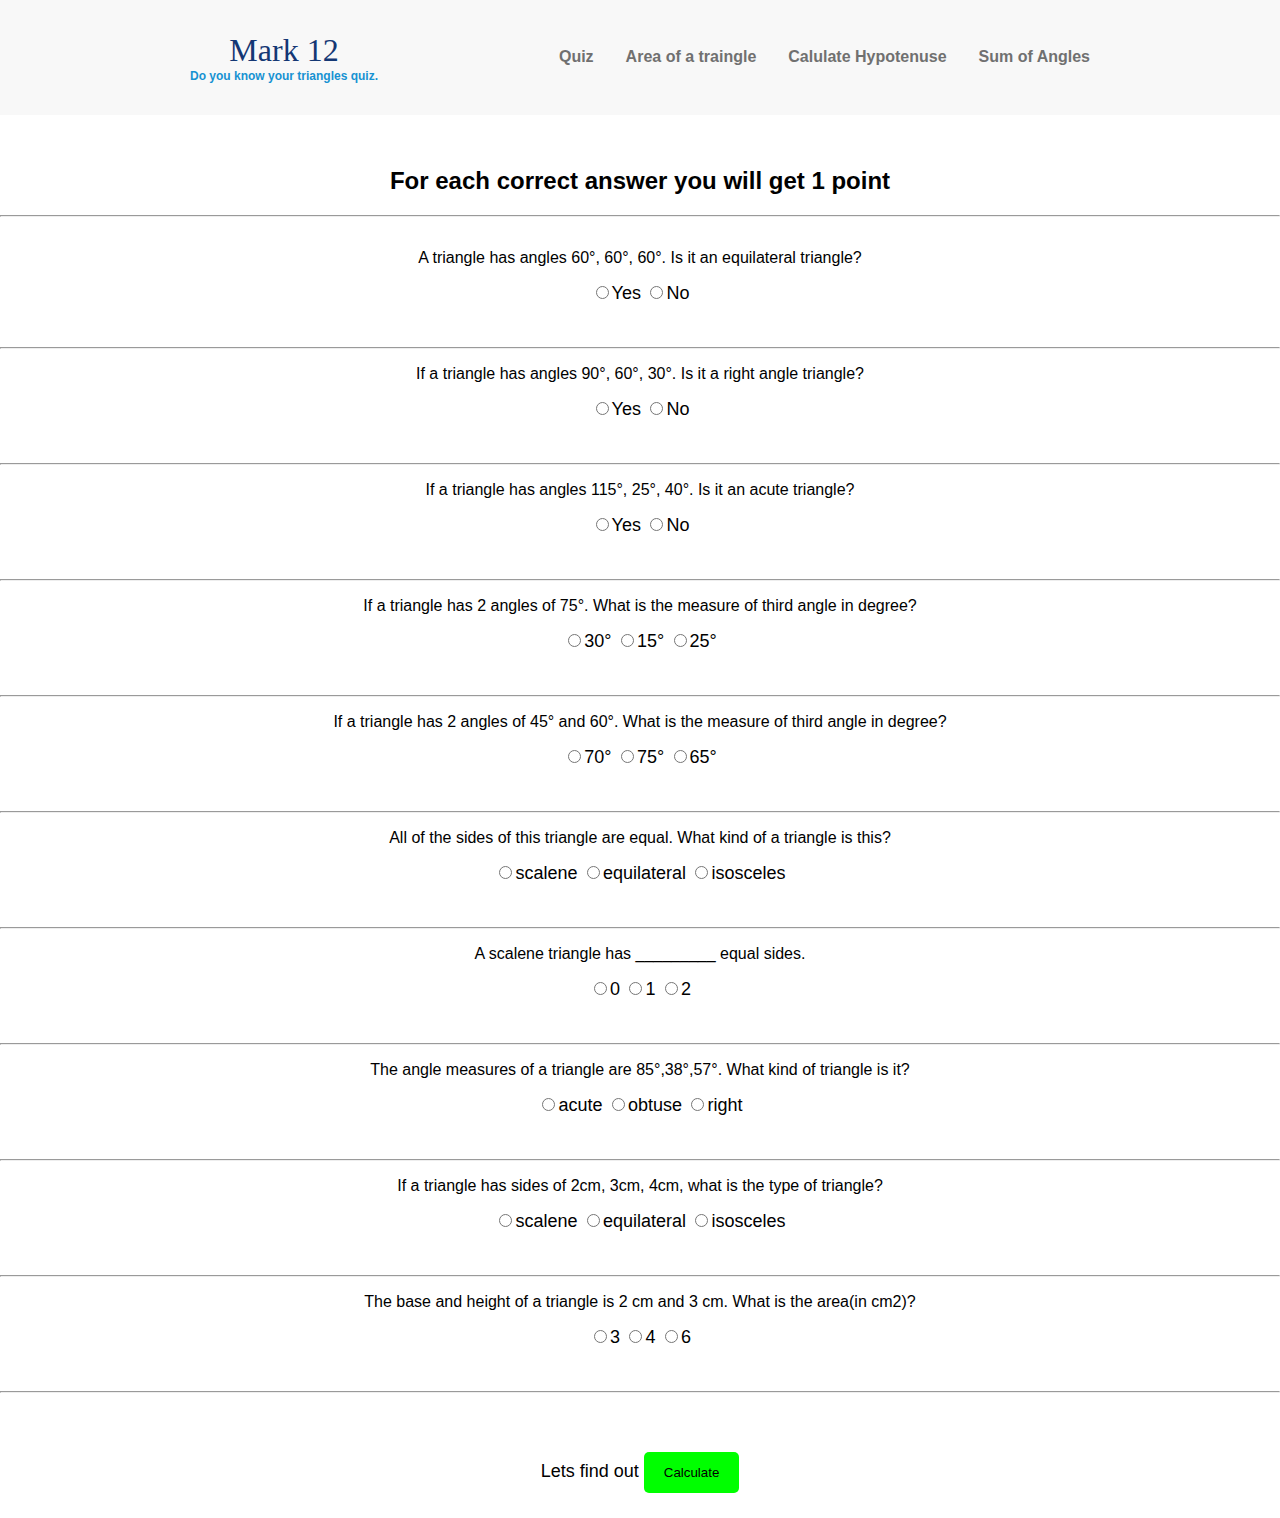
==== index.html @ b1861837 "Add files via upload" ====
<!DOCTYPE html>
<html lang="en">
<head>
    <meta charset="UTF-8">
    <meta http-equiv="X-UA-Compatible" content="IE=edge">
    <meta name="viewport" content="width=device-width, initial-scale=1.0">
    <title>Mark 12</title>
    <link href="css/style.css" rel="stylesheet">
</head>
<body>
    <!-- Header for the NavBar -->
    <header>
        <div class="container container-nav">
            <div class="site-title">
                <h1>Mark 12</h1>
                <p class="subtitle">Do you know your triangles quiz.</p>
            </div>
            <nav>
                <ul>
                    <li><a href="/index.html">Quiz</a></li>
                    <li><a href="/area.html">Area of a traingle</a></li>
                    <li><a href="/hypotenuse.html">Calulate Hypotenuse</a></li>
                    <li><a href="/angles.html">Sum of Angles</a></li>


                </ul>
            </nav>
        </div> <!-- / .container -->

    </header>
                      <!-- NavBar ends here -->
      
   

                      <h2 class="point">For each correct answer you will get 1 point</h2>
                
<hr>

<!-- For Quiz of Triangles Triangles -->

<form class="quiz">
    <div class="quiz-list">
        <p>
             A triangle has angles 60°, 60°, 60°. Is it an equilateral triangle?
        </p>
        <label class="inputt-quiz"><input class="input-quiz" type='radio' name="question1" value="Yes"/>Yes</label>
        <label class="inputt-quiz"> <input class="input-quiz" type='radio' name="question1" value="No"/>No</label>
        
    </div>
    <hr>
    <div class="quiz-list">
        <p>
            If a triangle has angles 90°, 60°, 30°. Is it a right angle triangle?
        </p>
        <label class="inputt-quiz"><input class="input-quiz" type='radio' name="question2" value="Yes"/>Yes</label>
        <label class="inputt-quiz"> <input class="input-quiz" type='radio'name="question2" value="No"/>No</label>
        
    </div>
    <hr>
    <div class="quiz-list">
        <p>
            If a triangle has angles 115°, 25°, 40°. Is it an acute triangle?
        </p>
        <label class="inputt-quiz"><input class="input-quiz" type='radio'name="question3" value="Yes"/>Yes</label>
        <label class="inputt-quiz"><input class="input-quiz" type='radio'name="question3" value="No"/>No</label>
    
    </div>
    <hr>
    <div class="quiz-list">
        <p>
            If a triangle has 2 angles of 75°. What is the measure of third angle in degree?
        </p>
        <label class="inputt-quiz"><input class="input-quiz" type='radio'name="question4" value="30°"/>30°</label>
        <label class="inputt-quiz"><input class="input-quiz" type='radio'name="question4" value="15°"/>15°</label>
        <label class="inputt-quiz"><input class="input-quiz" type='radio'name="question4" value="25°"/>25°</label>
    </div>
    <hr>
    <div class="quiz-list">
        <p>
            If a triangle has 2 angles of 45° and 60°. What is the measure of third angle in degree?
        </p>
        <label class="inputt-quiz"><input class="input-quiz" type='radio'name="question5" value="70°"/>70°</label>
        <label class="inputt-quiz"><input class="input-quiz" type='radio'name="question5" value="75°"/>75°</label>
        <label class="inputt-quiz"><input class="input-quiz" type='radio'name="question5" value="65°"/>65°</label>
    </div>
    <hr>
    <div class="quiz-list">
        <p>
            All of the sides of this triangle are equal. What kind of a triangle is this?
        </p>
        <label class="inputt-quiz"><input class="input-quiz" type='radio'name="question6" value="scalene"/>scalene</label>
        <label class="inputt-quiz"><input class="input-quiz" type='radio'name="question6" value="equilateral"/>equilateral</label>
        <label class="inputt-quiz"><input class="input-quiz" type='radio'name="question6" value="isosceles"/>isosceles</label>
    </div>
    <hr>
    <div class="quiz-list">
        <p>
            A scalene triangle has  _________ equal sides.
        </p>
        <label class="inputt-quiz"><input class="input-quiz" type='radio'name="question7" value="0"/>0</label>
        <label class="inputt-quiz"><input class="input-quiz" type='radio'name="question7" value="1"/>1</label>
        <label class="inputt-quiz"><input class="input-quiz" type='radio'name="question7" value="2"/>2</label>
    </div>
    <hr>
    <div class="quiz-list">
        <p>
            The angle measures of a triangle are 85°,38°,57°. What kind of triangle is it?
        </p>
        <label class="inputt-quiz"><input class="input-quiz" type='radio'name="question8" value="acute"/>acute</label>
        <label class="inputt-quiz"><input class="input-quiz" type='radio'name="question8" value="obtuse"/>obtuse</label>
        <label class="inputt-quiz"><input class="input-quiz" type='radio'name="question8" value="right"/>right</label>
    </div>
    <hr>
    <div class="quiz-list">
        <p>
            If a triangle has sides of 2cm, 3cm, 4cm, what is the type of triangle?
        </p>
        <label class="inputt-quiz"><input class="input-quiz" type='radio'name="question9" value="scalene"/>scalene</label>
        <label class="inputt-quiz"><input class="input-quiz" type='radio'name="question9" value="equilateral"/>equilateral</label>
        <label class="inputt-quiz"><input class="input-quiz" type='radio'name="question9" value="isosceles"/>isosceles</label>
    </div>
    <hr>
    <div class="quiz-list">
        <p>
            The base and height of a triangle is 2 cm and 3 cm. What is the area(in cm2)?
        </p>
        <label class="inputt-quiz"><input class="input-quiz" type='radio'name="question10" value="3"/>3</label>
        <label class="inputt-quiz"><input class="input-quiz" type='radio'name="question10" value="4"/>4</label>
        <label class="inputt-quiz"><input class="input-quiz" type='radio'name="question10" value="6"/>6</label>
    </div>
<hr>
</form>


<label for="Cash given">Lets find out
    <button>Calculate</button>
</label>
<h3 class="area-output"></h3>


    <script src="/triangle.js">
    </script>
</body>
</html>
---- css/style.css ----
/*  Fonts
-----
font-family: 'Lora', serif;
font-family: 'Ubuntu', sans-serif;
*/

body {
    margin: 0;
    font-family: 'Ubuntu', sans-serif;
}

/* =================
Typography
================= */

h1 {
    font-family: 'Lora', serif;
    font-weight: 400;
    color: #143774;
    font-size: 2rem;
    margin: 0;
}

.subtitle {
    font-weight: 700;
    color: #1792d2;
    font-size: .75rem;
    margin: 0;
}

/* =================
Layout
================= */

.container {
    width: 90%;
    max-width: 900px;
    margin: 0 auto;
}

.container-nav {
    display: flex;
    justify-content: space-between;
}

header {
    background: #f8f8f8;
    padding: 2em 0;
}

@media (max-width: 675px) {
    .container-nav {
        flex-direction: column;
    }
    
    header {
        text-align: center;
    }
}

/* navigation */

nav ul {
    list-style: none;
    padding: 0;
    display: flex;
    justify-content: center;
}

nav li {
    margin-left: 2em;
}

nav a {
    text-decoration: none;
    color: #707070;
    font-weight: 700;
    padding: .25em 0;
}

nav a:hover,
nav a:focus {
    color: #1792d2;
}

.current-page {
    border-bottom: 1px solid #707070;
}

.current-page:hover {
    color: #707070;
}

@media (max-width: 675px) {
    nav ul {
        flex-direction: column;
    }
    
    nav li {
        margin: .5em 0;
    }
}


/* ###########For Hypotenuse ######################### */

.container {
    width:80%;
    margin: 0 auto;

    
}
.container h1 {
    text-align: center;
    /*  */
}


label {
    display: block;
    font-size: 1.125rem;
    margin-bottom: .77rem;
    text-align: center;
    width: 50%;
    margin: 0 auto;
}

input {
    width: 100%;
    background: #EDEDED;
    border: 1px solid #C7C7C7;
    font-size: 1rem;
    padding: .75rem;
    margin-bottom: 2.5em;
    border-color: palevioletred;
}
input[type="text"]:focus {
    border: 3px solid black;
    
}

button {
    font-family: "Comfortaa", sans-serif;
    padding: 1em 1.5em;
    margin-top: 2em;
    border-radius: 5px;
    border: none;
    background: lime;
    color: black;
    cursor: pointer;
    transition: background 0.5s;
    
}

button:hover, button:focus {
    background: rgb(168, 0, 0);
}

 .container button {
    margin: 0 auto;
}


.question {
    margin: 2rem auto;
    background: rgb(241 241 241 / 38%);
    font-size:larger;
    padding: 1rem 0;
    border-radius: 0.7rem;
    box-shadow: 9.91px 9.91px 15px #eff2f4, -9.91px -9.91px 15px #fafafa;
  }
  
  .quiz {
    margin: 2rem auto;
    width: 100%;
    text-align: center;
    
  }

  .point {
      text-align: center;
      margin-top: 52px;
  }

  .area-output {
      text-align: center;
      font-weight: bolder;
      color: red;
      font-size: 25px;
  }


  .quiz-form{
    text-align: center;
    font-size: 1.2rem;
}

.input-quiz, .inputt-quiz {
    display: inline;
    float: center;
    width: auto;
  }
  
  @media screen and (max-width: 768px) {
    .input-quiz, .inputt-quiz {
        display: inline;
        float: center;
        width: auto;
      }
    }
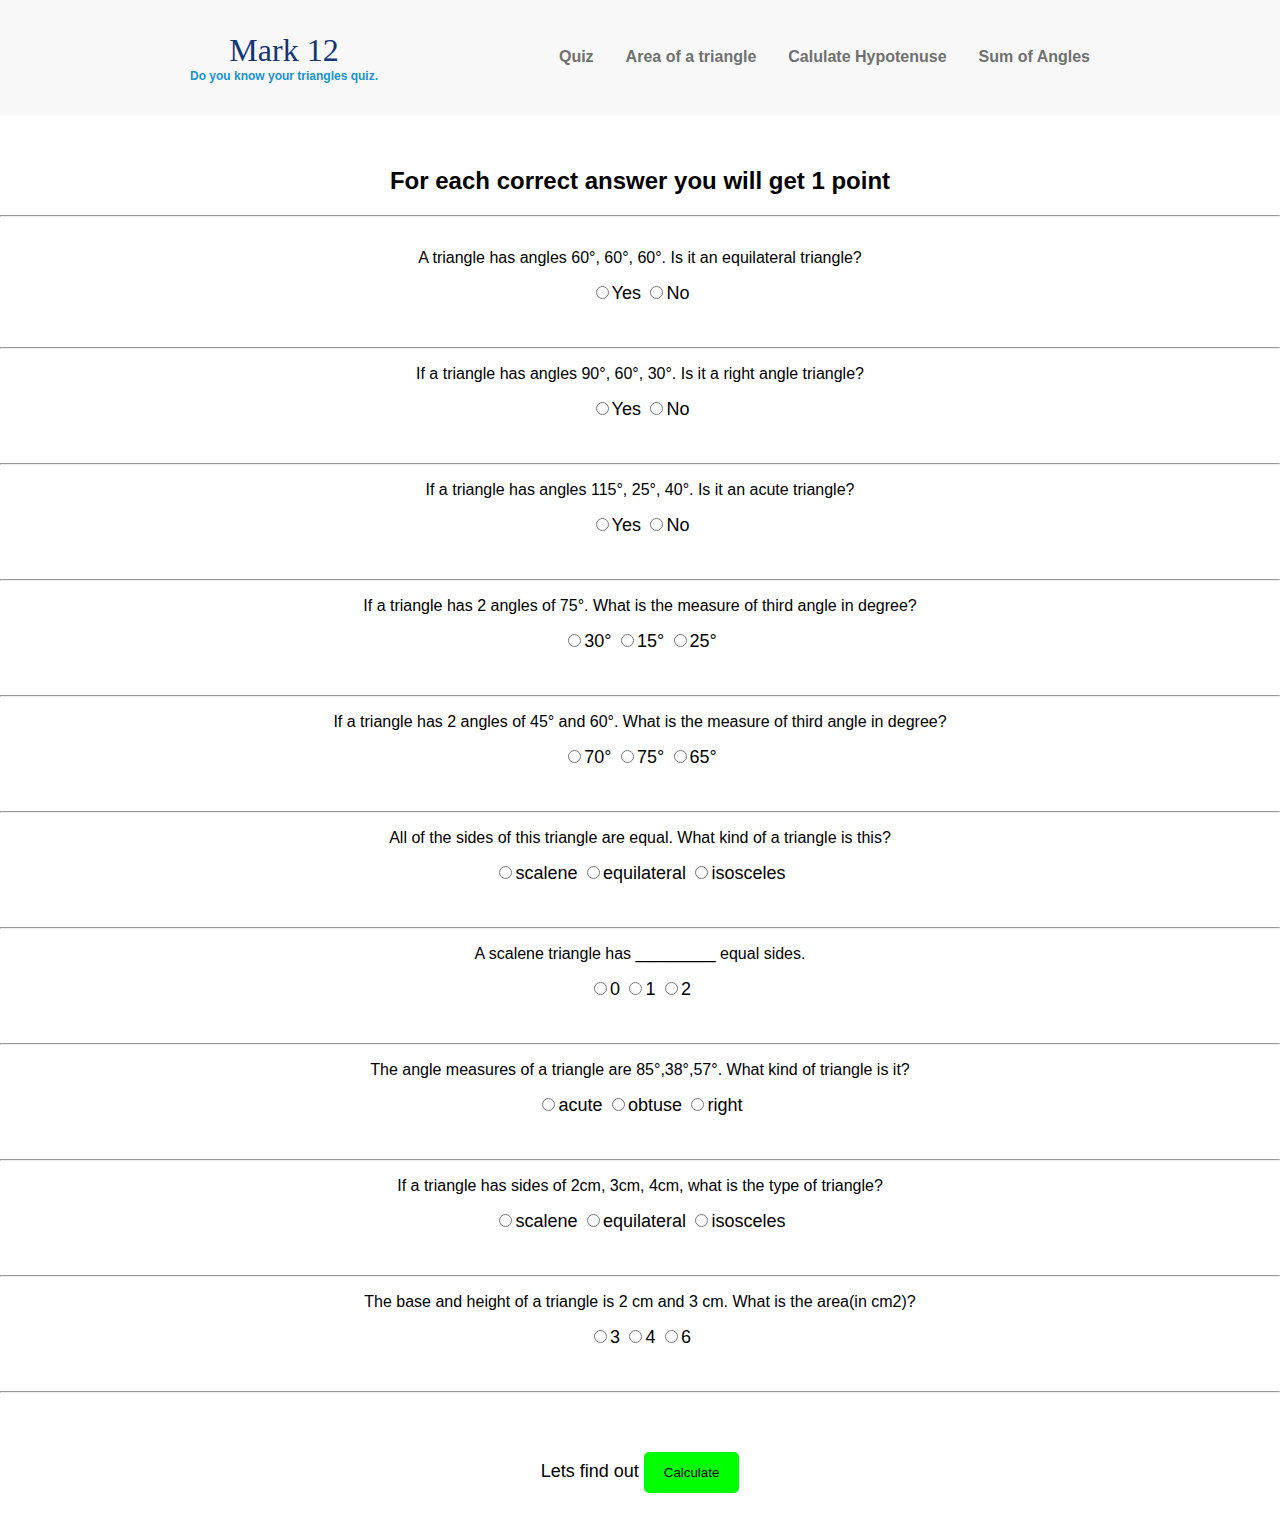
==== commit f51317c3: "Update index.html" ====
--- a/index.html
+++ b/index.html
@@ -18,7 +18,7 @@
             <nav>
                 <ul>
                     <li><a href="/index.html">Quiz</a></li>
-                    <li><a href="/area.html">Area of a traingle</a></li>
+                    <li><a href="/area.html">Area of a triangle</a></li>
                     <li><a href="/hypotenuse.html">Calulate Hypotenuse</a></li>
                     <li><a href="/angles.html">Sum of Angles</a></li>
 
@@ -141,4 +141,4 @@
     <script src="/triangle.js">
     </script>
 </body>
-</html>+</html>
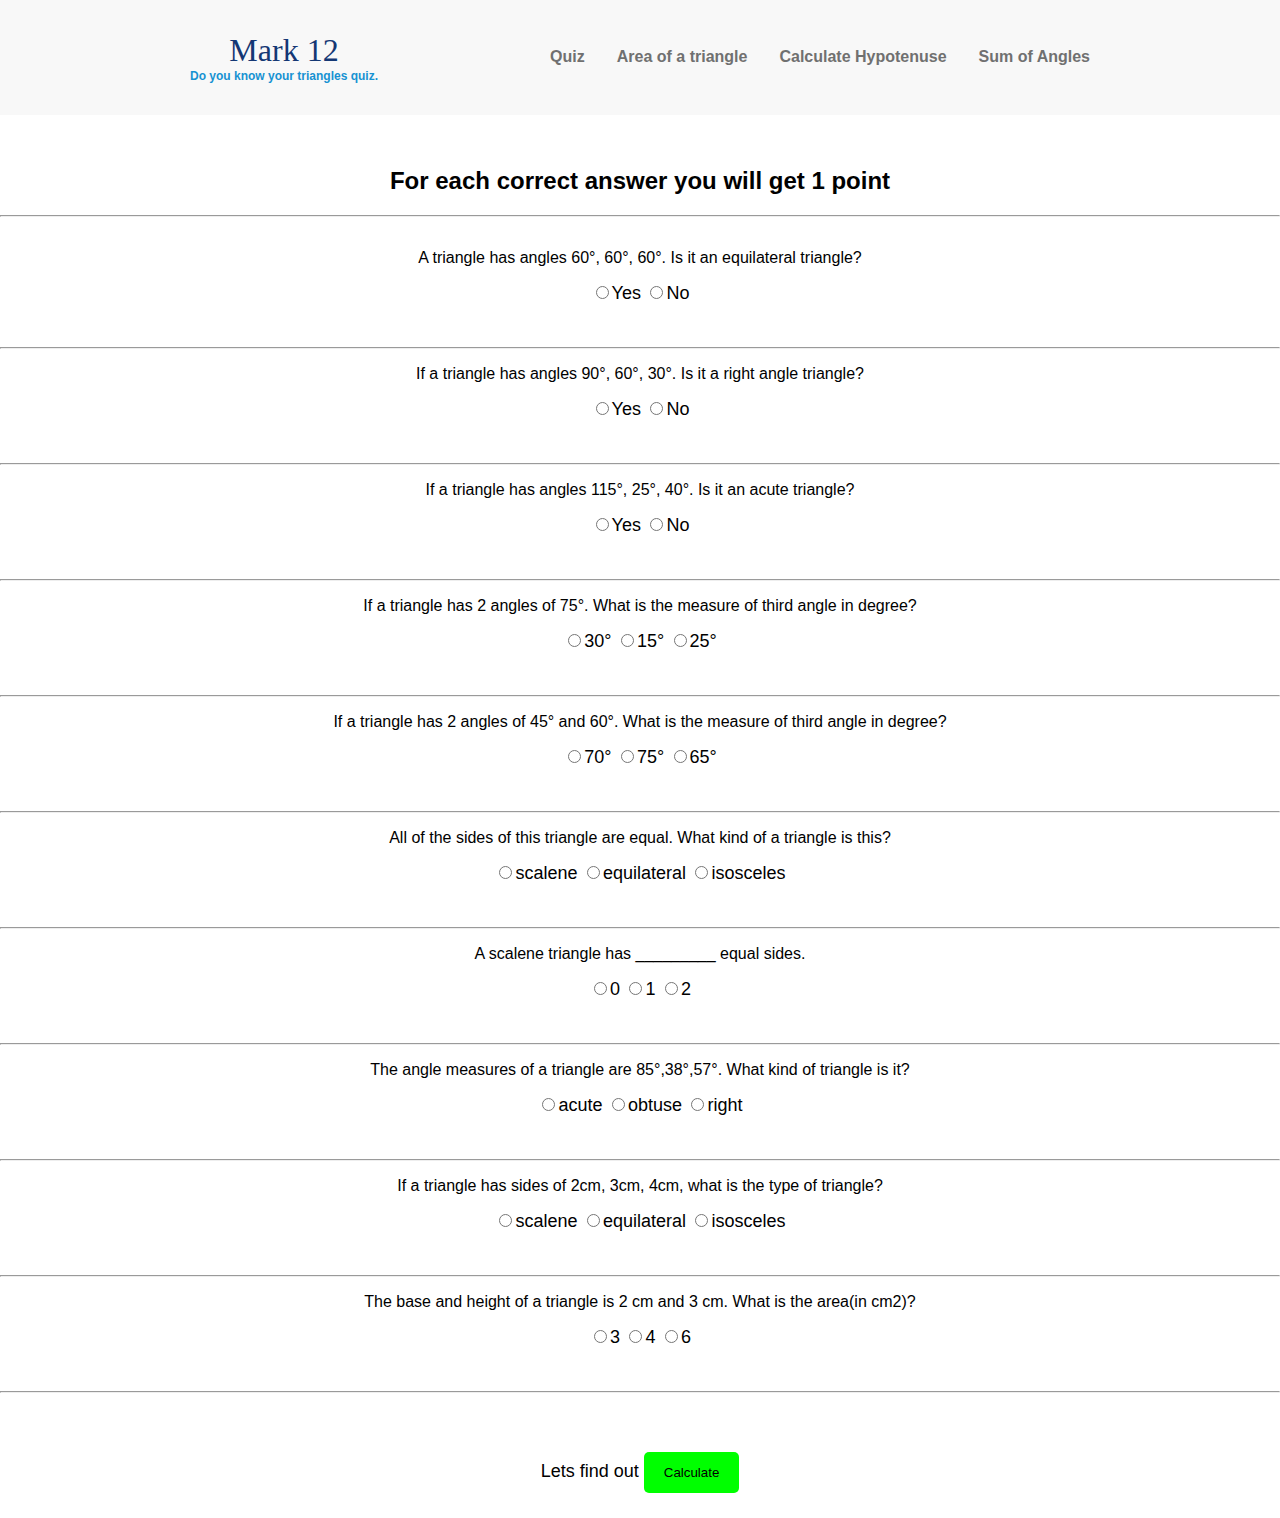
==== commit 422f72c0: "Updated spelling errors" ====
--- a/index.html
+++ b/index.html
@@ -19,7 +19,7 @@
                 <ul>
                     <li><a href="/index.html">Quiz</a></li>
                     <li><a href="/area.html">Area of a triangle</a></li>
-                    <li><a href="/hypotenuse.html">Calulate Hypotenuse</a></li>
+                    <li><a href="/hypotenuse.html">Calculate Hypotenuse</a></li>
                     <li><a href="/angles.html">Sum of Angles</a></li>
 
 
